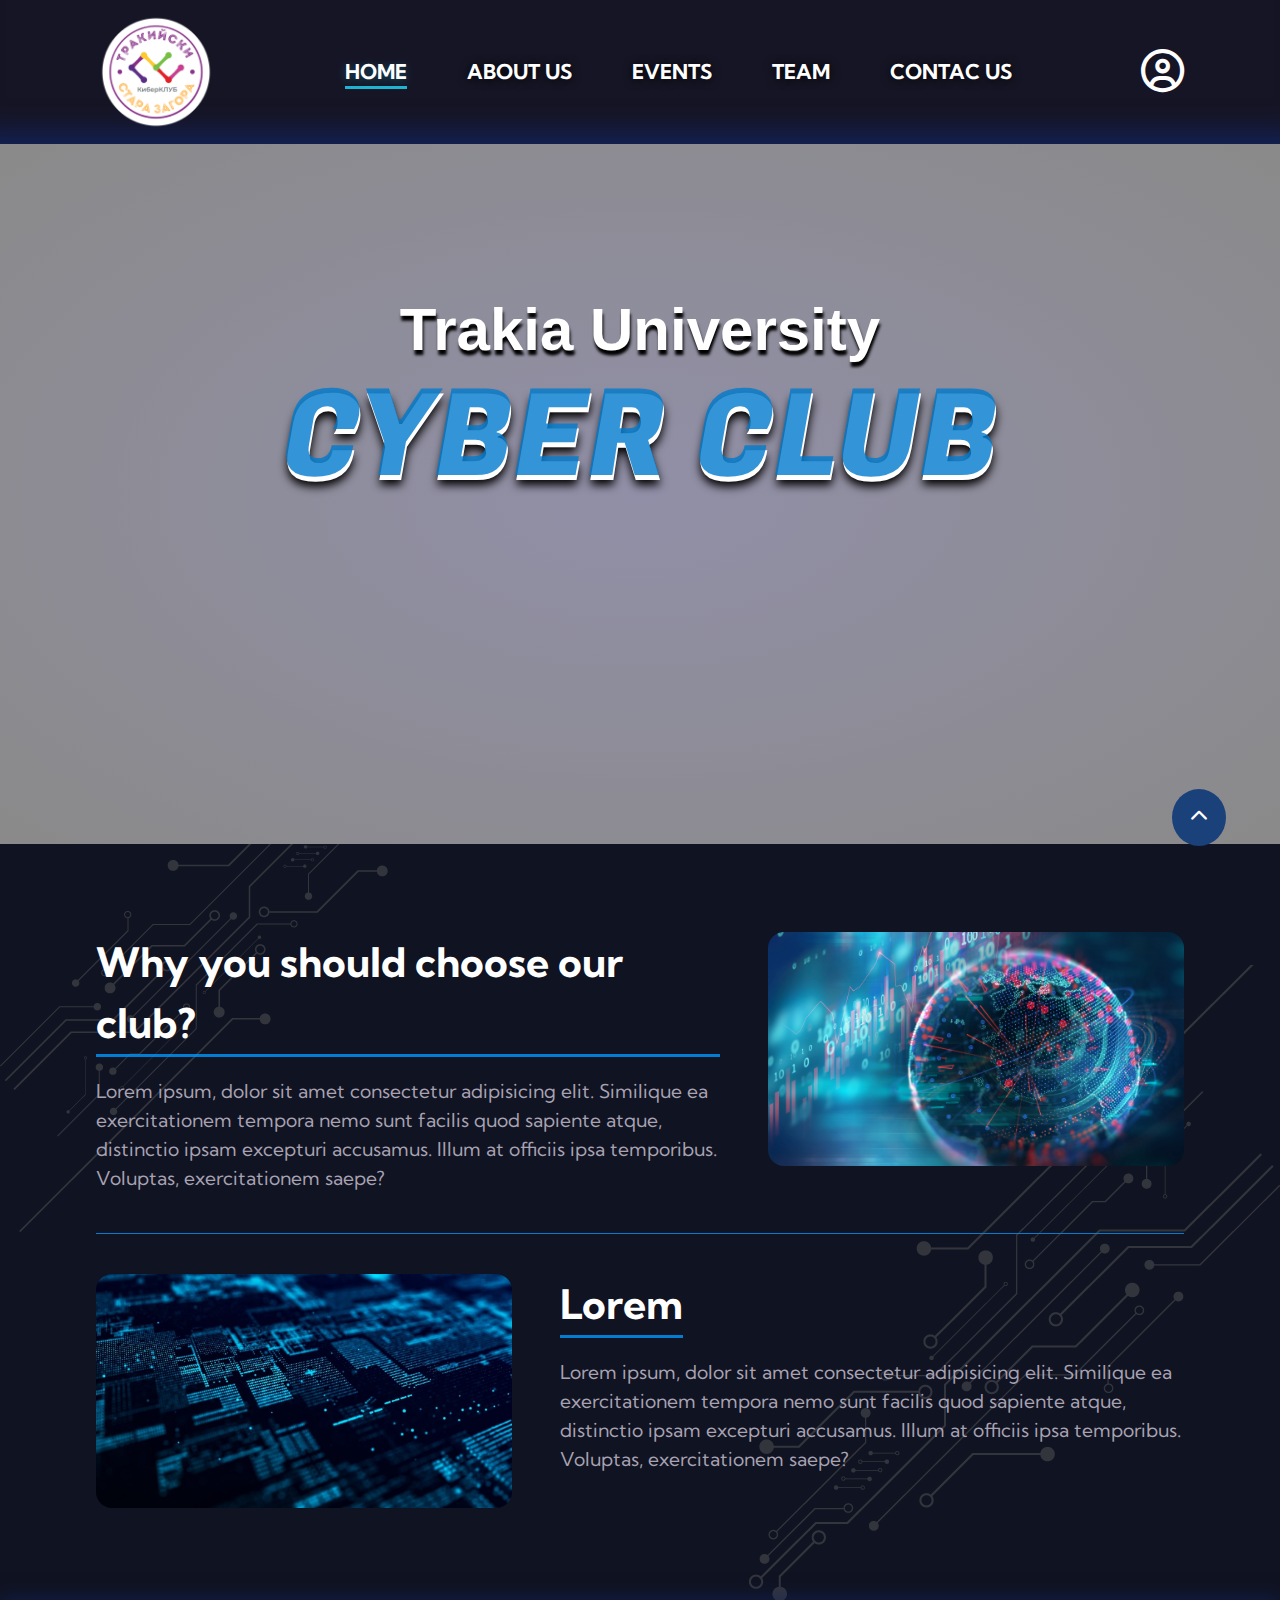
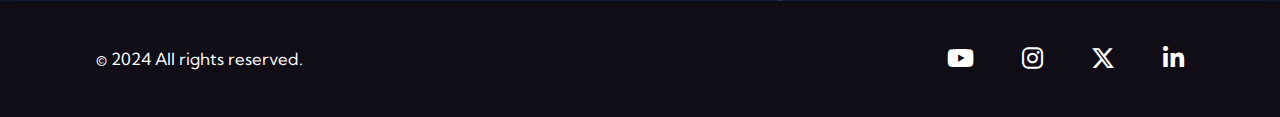
==== index.html @ 5cc66e1b "Add Project Files" ====
<!DOCTYPE html>
<html lang="en">

<head>
    <meta charset="UTF-8">
    <meta name="viewport" content="width=device-width, initial-scale=1.0">
    <link rel="icon" type="image/x-icon" href="images/TRU.png">
    <link rel="stylesheet" href="https://cdnjs.cloudflare.com/ajax/libs/font-awesome/6.4.2/css/all.min.css" />
    <link rel="stylesheet" href="styles/style.css">
    <title>Trakia Cyber Club</title>
</head>

<body>

    <!-- Header -->
    <header>
        <div class="mainContainer">
            <!-- Logo -->
            <div class="logoArea">
                <a href="index.html"><img src="images/logo4.png" alt="site-logo"></a>
            </div>

            <!-- Navigation -->
            <nav>
                <ul>
                    <li><a href="index.html" class="active">Home</a></li>
                    <li><a href="#">About Us</a></li>
                    <li><a href="events.html">Events</a></li>
                    <li><a href="team.html">Team</a></li>
                    <li><a href="contact.html">Contac Us</a></li>
                </ul>
            </nav>

            <!-- User Icon -->
            <div class="userArea">
                <a class="user-icon"><i class="fa-regular fa-circle-user"></i></a>
                <div class="dropDown">
                    <ul>
                        <li><a href="login.html">Login</a></li>
                        <li><a href="faq.html">FAQ</a></li>
                        <li><a href="#">My Favourites</a></li>
                        <li><a href="#">Logout</a></li>
                    </ul>
                </div>
            </div>
        </div>
    </header>

    <div class="banner">
        <div class="textArea">
            <h1 class="siteName">Trakia University<br><span class="colored">Cyber Club</span></h1>
        </div>

    </div>

    <main>
        <img class="shape1" src="./images/shape1.png">
        <img class="shape2" src="./images/shape2.png">
        <div class="mainContainer">
            <section class="aboutArea">
                <div class="textArea">
                    <h2>Why you should choose our club?</h2>
                    <p>Lorem ipsum, dolor sit amet consectetur adipisicing elit. Similique ea exercitationem
                        tempora
                        nemo sunt facilis quod sapiente atque, distinctio ipsam excepturi accusamus. Illum at
                        officiis ipsa temporibus. Voluptas, exercitationem saepe?</p>
                </div>
                <div class="photoArea">
                    <img src="images/cyber1.jpg" alt="">
                </div>
            </section>
            <hr>
            <section class="testArea">
                <div class="photoArea">
                    <img src="images/cyber2.jpg" alt="">
                </div>
                <div class="textArea">
                    <h2>Lorem</h2>
                    <p>Lorem ipsum, dolor sit amet consectetur adipisicing elit. Similique ea exercitationem
                        tempora
                        nemo sunt facilis quod sapiente atque, distinctio ipsam excepturi accusamus. Illum at
                        officiis ipsa temporibus. Voluptas, exercitationem saepe?</p>
                </div>
            </section>
        </div>
    </main>

    <!-- Site Footer -->
    <footer>
        <div class="mainContainer">
            <div class="textArea">
                <p>&copy; 2024 All rights reserved.</p>
            </div>
            <div class="socialMediaArea">
                <a href="#"><i class="fa-brands fa-youtube"></i></a>
                <a href="#"><i class="fa-brands fa-instagram"></i></a>
                <a href="#"><i class="fa-brands fa-x-twitter"></i></a>
                <a href="#"><i class="fa-brands fa-linkedin-in"></i></a>
            </div>
        </div>
    </footer>

    <button id="back-to-top">
        <i class="fa-solid fa-chevron-up"></i>
    </button>

    <!-- Scripts -->
    <script src="scripts/index.js"></script>
</body>

</html>
---- styles/style.css ----
/* -- Base Css -- */
@import url(components/base.css); 

/* -- Header -- */
@import url(components/header.css);

/* -- Banner -- */
@import url(components/banner.css);

/* -- Main -- */
@import url(components/home.css);

/* -- Footer -- */
@import url(components/footer.css);
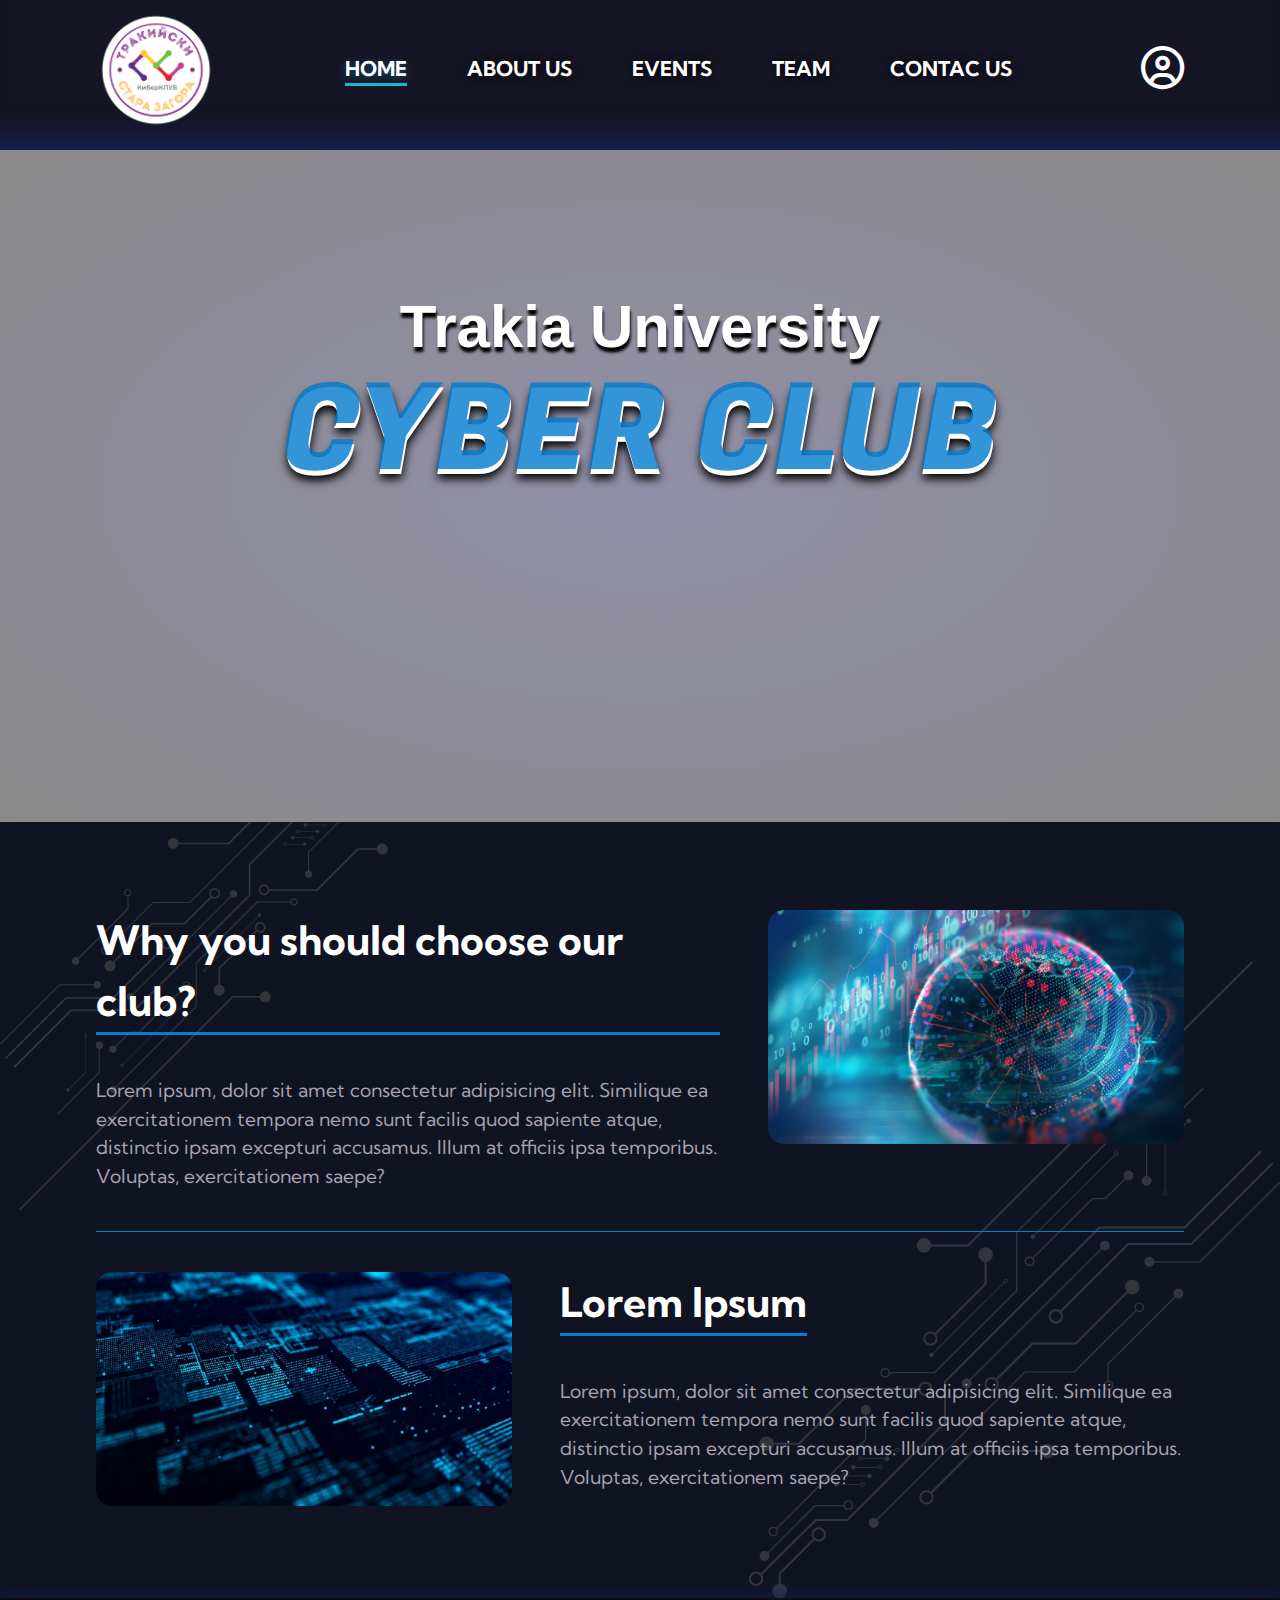
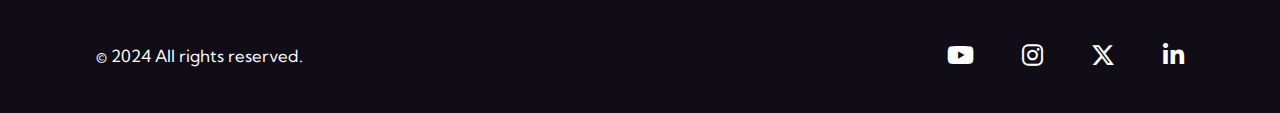
==== commit 71ccbacc: "Responsive Design 1" ====
--- a/index.html
+++ b/index.html
@@ -21,7 +21,7 @@
             </div>
 
             <!-- Navigation -->
-            <nav>
+            <nav class="navBar">
                 <ul>
                     <li><a href="index.html" class="active">Home</a></li>
                     <li><a href="#">About Us</a></li>
@@ -31,16 +31,26 @@
                 </ul>
             </nav>
 
-            <!-- User Icon -->
-            <div class="userArea">
-                <a class="user-icon"><i class="fa-regular fa-circle-user"></i></a>
-                <div class="dropDown">
-                    <ul>
-                        <li><a href="login.html">Login</a></li>
-                        <li><a href="faq.html">FAQ</a></li>
-                        <li><a href="#">My Favourites</a></li>
-                        <li><a href="#">Logout</a></li>
-                    </ul>
+            <div class="rightSide">
+                <!-- User Icon -->
+                <div class="userArea">
+                    <a class="user-icon"><i class="fa-regular fa-circle-user"></i></a>
+                    <div class="dropDown">
+                        <ul>
+                            <li><a href="login.html">Login</a></li>
+                            <li><a href="faq.html">FAQ</a></li>
+                            <li><a href="#">My Favourites</a></li>
+                            <li><a href="#">Logout</a></li>
+                        </ul>
+                    </div>
+                </div>
+                <!-- Hamburger -->
+                <div class="menuArea">
+                    <div class="menuBtn">
+                        <span class="line-1"></span>
+                        <span class="line-2"></span>
+                        <span class="line-3"></span>
+                    </div>
                 </div>
             </div>
         </div>
@@ -48,7 +58,8 @@
 
     <div class="banner">
         <div class="textArea">
-            <h1 class="siteName">Trakia University<br><span class="colored">Cyber Club</span></h1>
+            <h2>Trakia University</h2>
+            <h1>Cyber Club</h1>
         </div>
 
     </div>
@@ -75,7 +86,7 @@
                     <img src="images/cyber2.jpg" alt="">
                 </div>
                 <div class="textArea">
-                    <h2>Lorem</h2>
+                    <h2>Lorem Ipsum</h2>
                     <p>Lorem ipsum, dolor sit amet consectetur adipisicing elit. Similique ea exercitationem
                         tempora
                         nemo sunt facilis quod sapiente atque, distinctio ipsam excepturi accusamus. Illum at
@@ -105,7 +116,8 @@
     </button>
 
     <!-- Scripts -->
-    <script src="scripts/index.js"></script>
+    <script src="scripts/navBar.js"></script>
+    <script src="scripts/scrollTop.js"></script>
 </body>
 
 </html>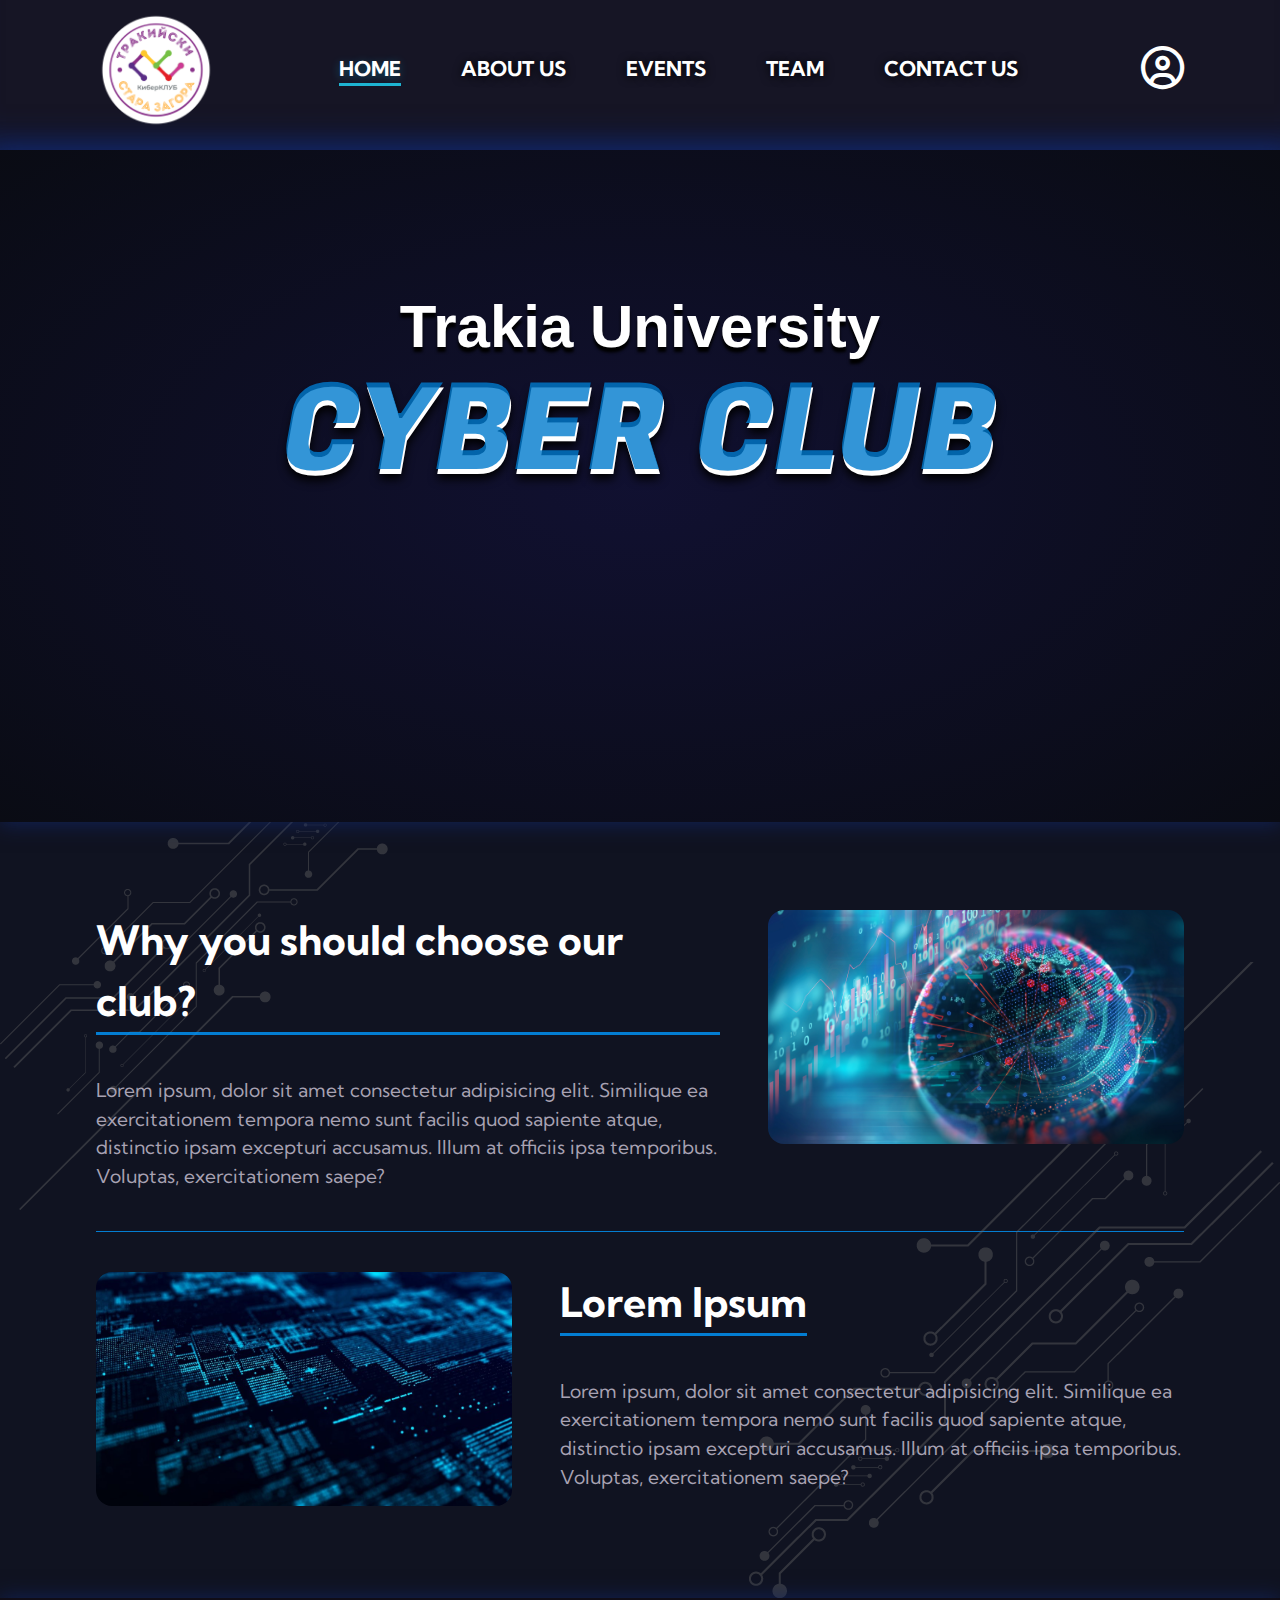
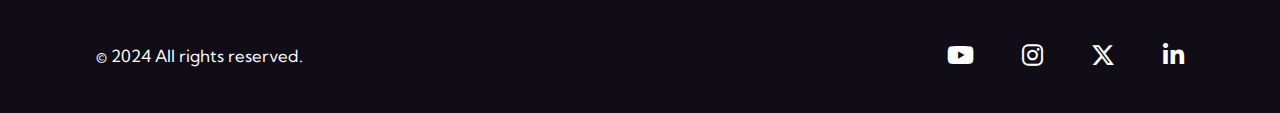
==== commit 322cc787: "Responsive Design 2" ====
--- a/index.html
+++ b/index.html
@@ -24,10 +24,10 @@
             <nav class="navBar">
                 <ul>
                     <li><a href="index.html" class="active">Home</a></li>
-                    <li><a href="#">About Us</a></li>
+                    <li><a href="aboutUs.html">About Us</a></li>
                     <li><a href="events.html">Events</a></li>
                     <li><a href="team.html">Team</a></li>
-                    <li><a href="contact.html">Contac Us</a></li>
+                    <li><a href="contact.html">Contact Us</a></li>
                 </ul>
             </nav>
 
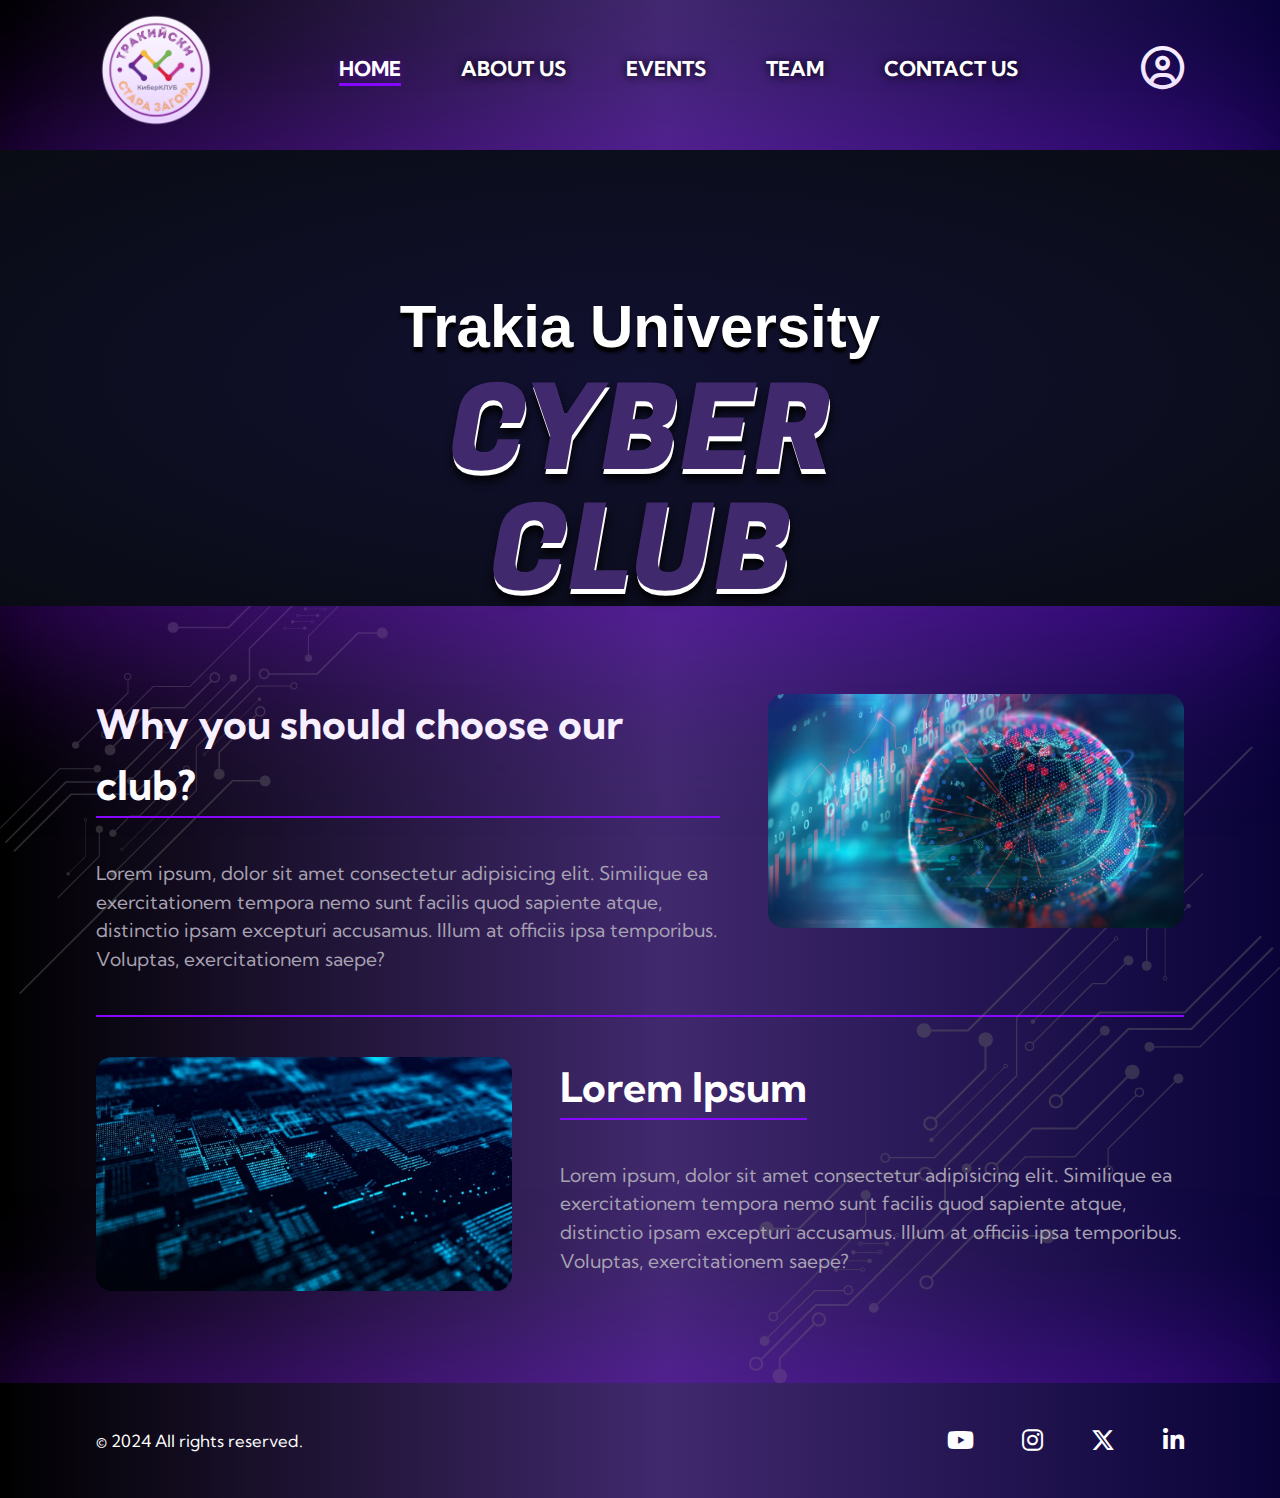
==== commit c2e8472e: "Fixing some colors and other things" ====
--- a/index.html
+++ b/index.html
@@ -38,7 +38,6 @@
                     <div class="dropDown">
                         <ul>
                             <li><a href="login.html">Login</a></li>
-                            <li><a href="faq.html">FAQ</a></li>
                             <li><a href="#">My Favourites</a></li>
                             <li><a href="#">Logout</a></li>
                         </ul>
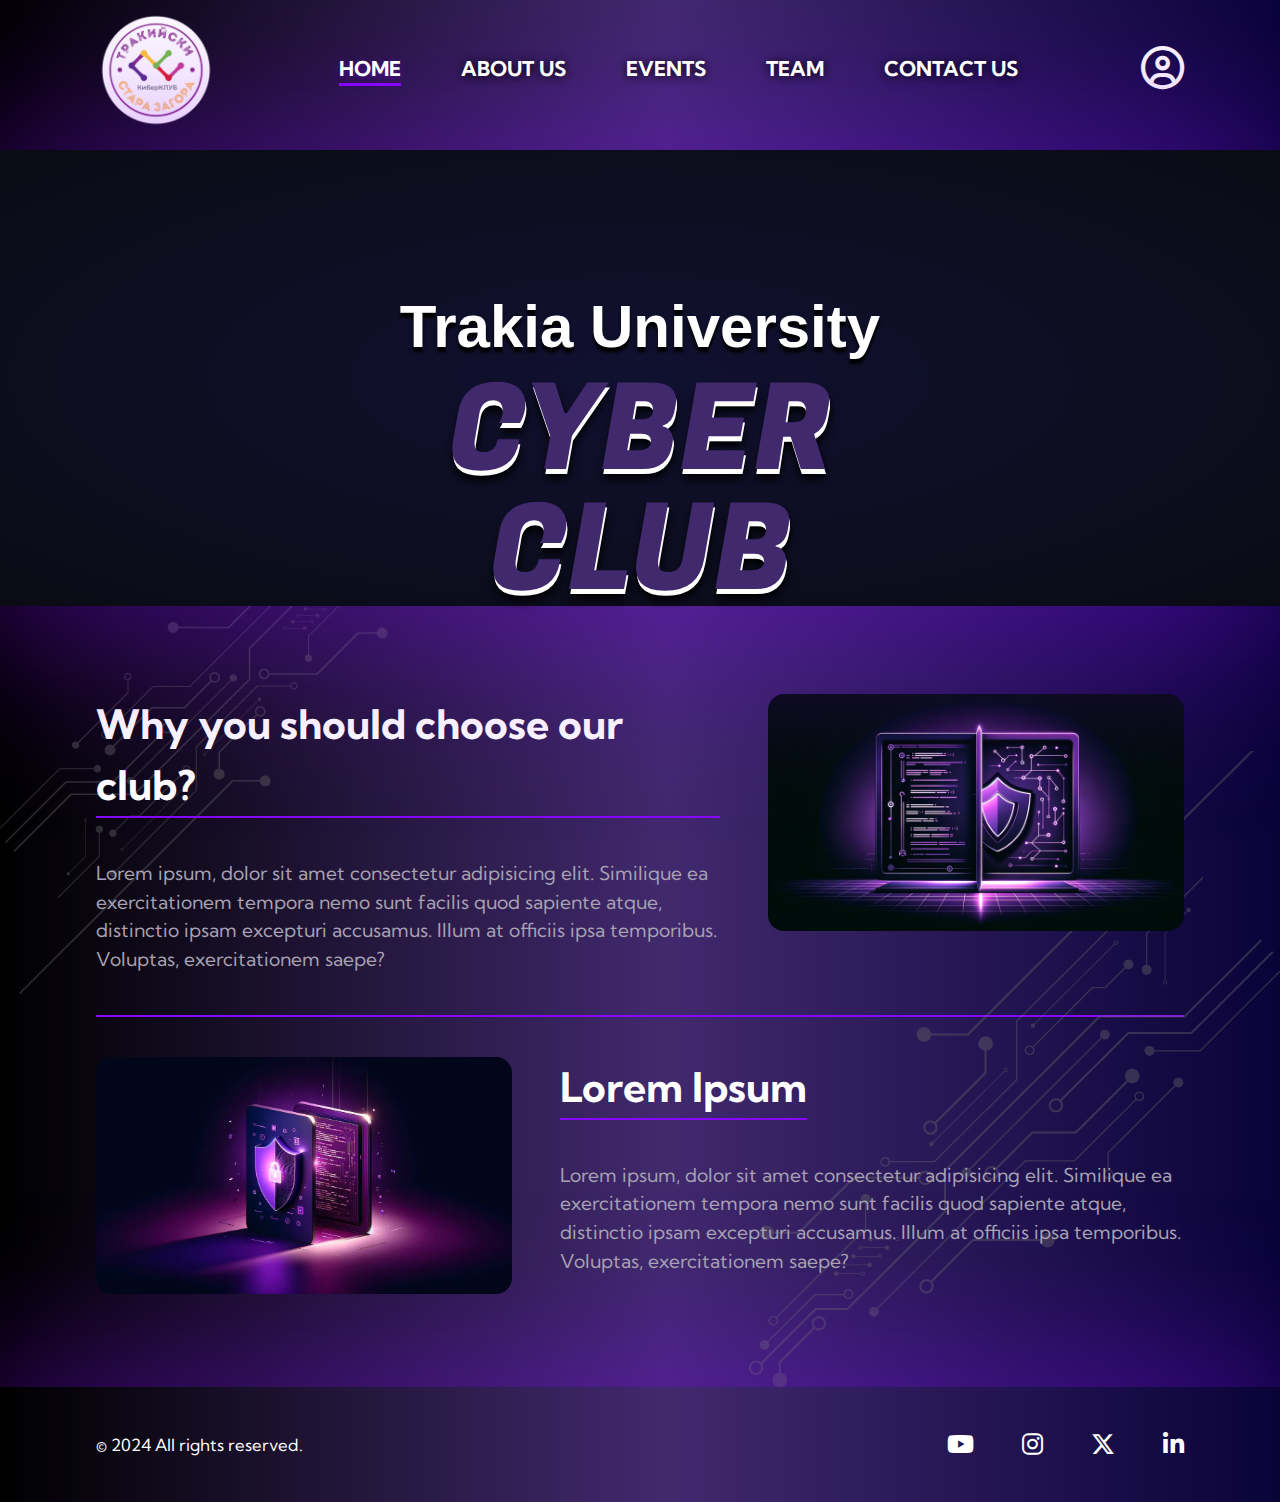
==== commit ddeab3b4: "Fixing team page and adding new images" ====
--- a/index.html
+++ b/index.html
@@ -76,13 +76,13 @@
                         officiis ipsa temporibus. Voluptas, exercitationem saepe?</p>
                 </div>
                 <div class="photoArea">
-                    <img src="images/cyber1.jpg" alt="">
+                    <img src="images/photo1.webp" alt="">
                 </div>
             </section>
             <hr>
             <section class="testArea">
                 <div class="photoArea">
-                    <img src="images/cyber2.jpg" alt="">
+                    <img src="images/photo2.webp" alt="">
                 </div>
                 <div class="textArea">
                     <h2>Lorem Ipsum</h2>
